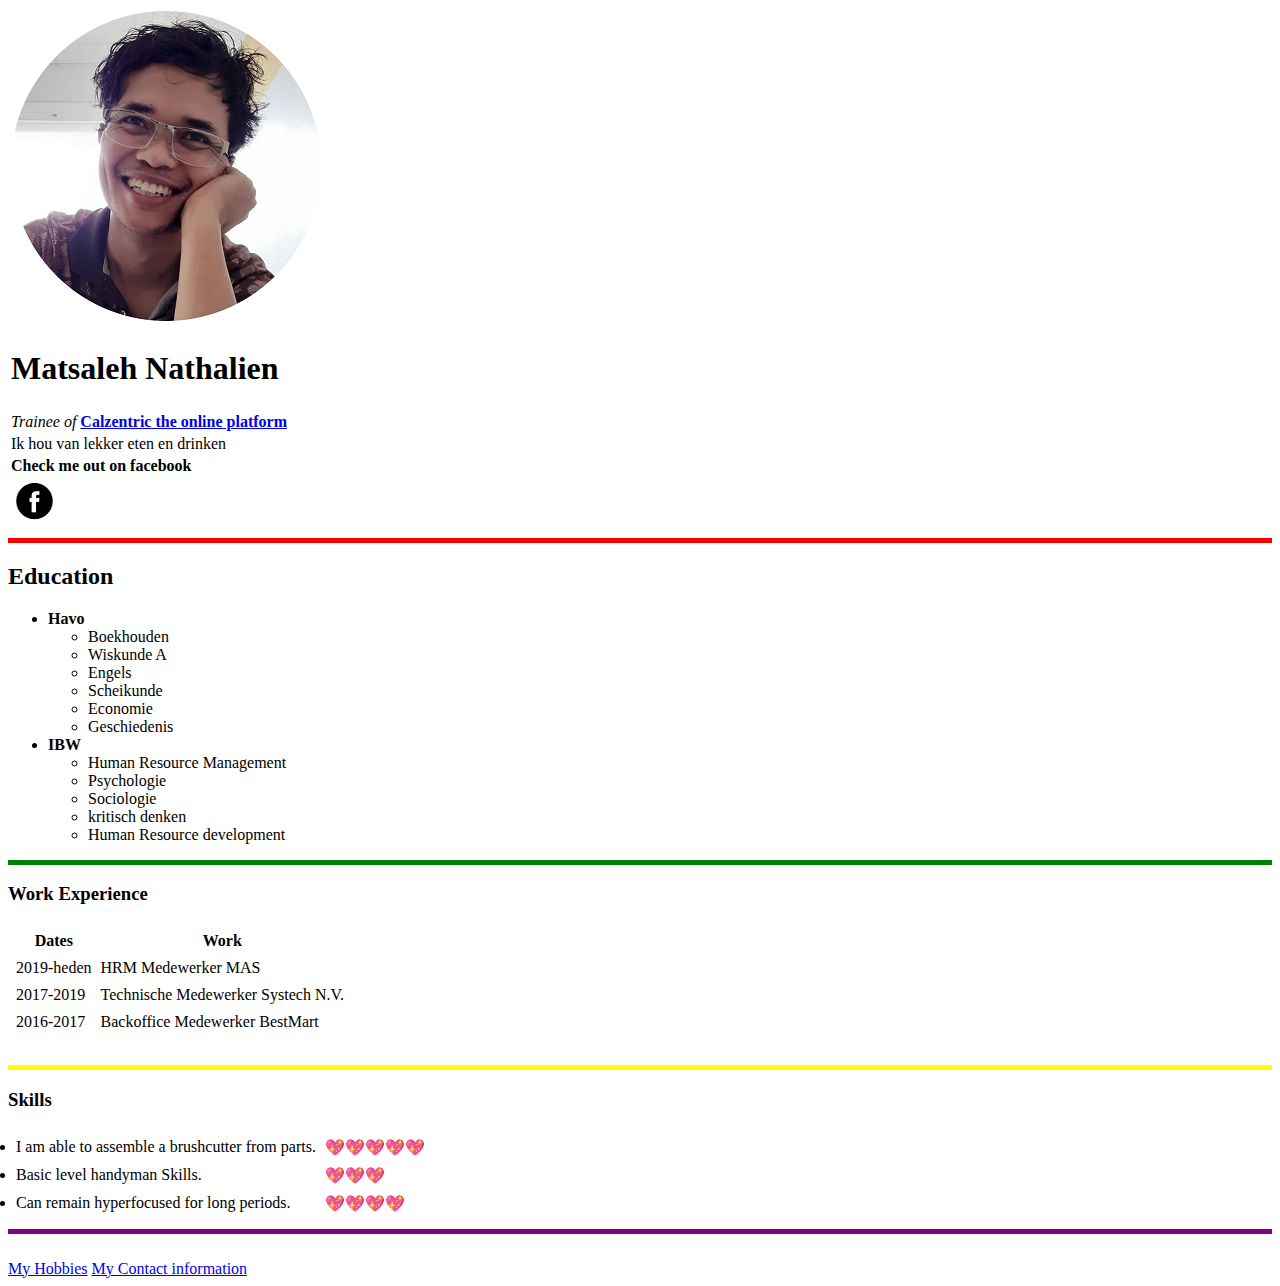
==== index.html @ 4a9077f5 "Add files via upload" ====
<!DOCTYPE html>
<html lang="en">
<head>
    <meta charset="UTF-8">
    <title>Matsaleh's Personal Site </title>
    <link rel="apple-touch-icon" sizes="180x180" href="/images/apple-touch-icon.png">
    <link rel="icon" type="image/png" sizes="32x32" href="/images/favicon-32x32.png">
    <link rel="icon" type="image/png" sizes="16x16" href="/images/favicon-16x16.png">
    <link rel="manifest" href="images/site.webmanifest">
    <link rel="icon" type="image/x-icon" href="images/favicon_io/">
</head>

<body>
    <table>
<tr>
    <td><img src="images/Nathalien-modified.png" sizes="3"></td>
    <tr><td>
    <h1>Matsaleh Nathalien</h1></td></tr>
</tr> 
<tr><td>
    <i>Trainee of </i>   <strong><a href="https://www.facebook.com/grow.calzentric">Calzentric the online platform</a> </strong></td> 
</tr>
    <tr>
        <td>Ik hou van lekker eten en drinken</td>
    </tr>
    <tr>
        <td><strong>Check me out on facebook</strong></td>
    </tr> 
    <tr>
        <td><a href="https://www.facebook.com/nathalien.matsaleh"> <img src="images/facebook.png" alt=""></a>
    </td>
</tr>
</table>
    <hr size="5" color="red">
    <h2>Education</h2>
    <ul>
    <li><strong>Havo</strong></li>
    <ul>
        <li>Boekhouden</li>
        <li>Wiskunde A</li>
        <li>Engels</li>
        <li>Scheikunde</li>
        <li>Economie</li>
        <li>Geschiedenis</li>
    </ul>
    <li><strong>IBW</strong></li>
    <ul>
        <li>Human Resource Management</li>
        <li>Psychologie</li>
        <li>Sociologie</li>
        <Li>kritisch denken</Li>
        <li>Human Resource development</li>
    </ul>
    </ul>   
 <hr size="5" color="green">
    <h3>Work Experience</h3>
 <table cellspacing="7">
    <thead>
        <tr><th>Dates</th>
            <th>Work</th>
        </tr>
    </thead>
    <tbody>
        <tfoot>
            <tr>
                <td>2019-heden</td>
                <td>HRM Medewerker MAS</td>
            </tr>
            <tr>
                <td>2017-2019</td>
                <td>Technische Medewerker Systech N.V.</td>
            </tr>
            <tr>
                <td>2016-2017</td>
                <td>Backoffice Medewerker BestMart </td>
            </tr>
        </tfoot>
    </tbody>
</table>
<br>
<hr size="5" color="Yellow">
<h3>Skills</h3>
<table cellspacing="7">
    <tbody>
        <tfoot>
            <ul><tr><td><li>I am able to assemble a brushcutter from parts.</li></td>
                <td>💖💖💖💖💖</td>
            </tr>
            <tr><td><li>Basic level handyman Skills.</li></td>
                <td>💖💖💖</td>
            </tr>
            <tr><td><li>Can remain hyperfocused for long periods.</li></td>
            <td>💖💖💖💖</td>
        </tr></ul>           
        </tfoot>
    </tbody>
</table>
<hr size="5" color="purple">
<br>
  <a href="Hobbies.html">My Hobbies</a>
  <a href="contact-me.html">My Contact information</a>
 </body>
</html>
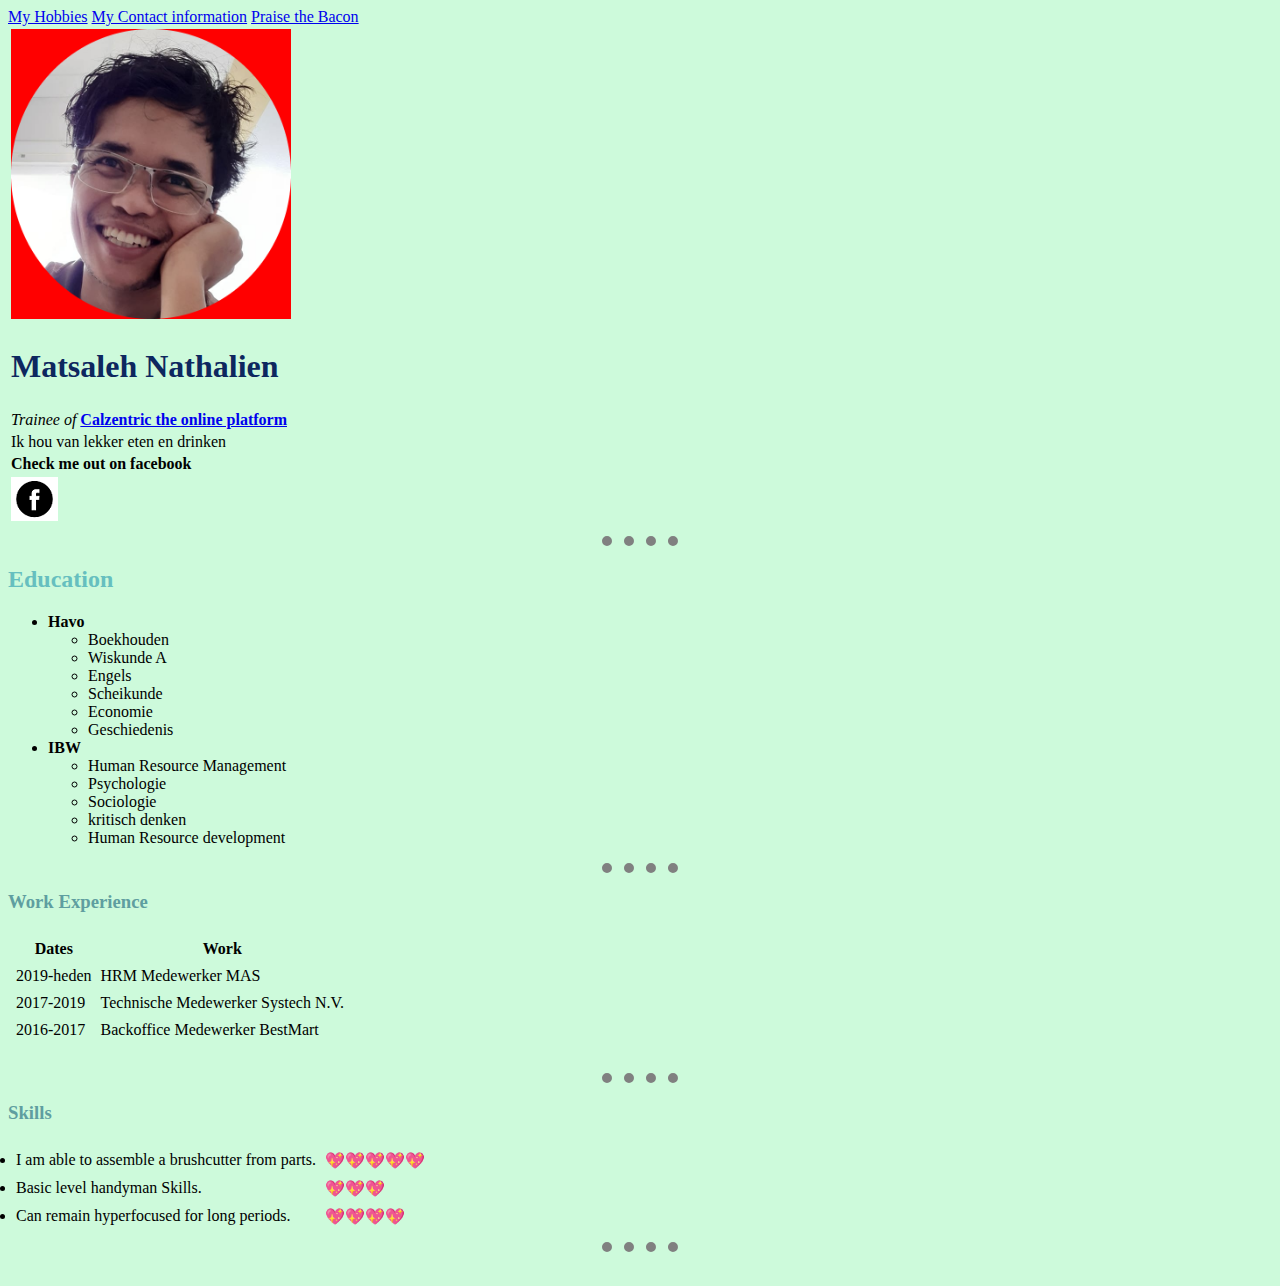
==== commit c4b44cda: "Add files via upload" ====
--- a/index.html
+++ b/index.html
@@ -2,18 +2,24 @@
 <html lang="en">
 <head>
     <meta charset="UTF-8">
+    <meta name="viewport" content="width=device-width, initial-scale=1.0">
     <title>Matsaleh's Personal Site </title>
-    <link rel="apple-touch-icon" sizes="180x180" href="/images/apple-touch-icon.png">
-    <link rel="icon" type="image/png" sizes="32x32" href="/images/favicon-32x32.png">
-    <link rel="icon" type="image/png" sizes="16x16" href="/images/favicon-16x16.png">
-    <link rel="manifest" href="images/site.webmanifest">
-    <link rel="icon" type="image/x-icon" href="images/favicon_io/">
+    <link rel="icon" href="images/favicon.ico">
+
+<link rel="stylesheet" href="CSS/styles.css">
+
 </head>
 
-<body>
+<body> 
+    
+    <a href="Hobbies.html">My Hobbies</a>
+    <a href="contact-me.html">My Contact information</a>
+    <a href="bacon.html">Praise the Bacon</a>
+    <br>
+
     <table>
 <tr>
-    <td><img src="images/Nathalien-modified.png" sizes="3"></td>
+    <td><img src="images/Nathalien-modified.png" style="height: 290px;width: 280px;;"></td>
     <tr><td>
     <h1>Matsaleh Nathalien</h1></td></tr>
 </tr> 
@@ -27,11 +33,13 @@
         <td><strong>Check me out on facebook</strong></td>
     </tr> 
     <tr>
-        <td><a href="https://www.facebook.com/nathalien.matsaleh"> <img src="images/facebook.png" alt=""></a>
+        <td><a href="https://www.facebook.com/nathalien.matsaleh"> <img src="images/facebook.png"></a>
     </td>
 </tr>
 </table>
-    <hr size="5" color="red">
+
+    <hr>
+
     <h2>Education</h2>
     <ul>
     <li><strong>Havo</strong></li>
@@ -51,8 +59,10 @@
         <Li>kritisch denken</Li>
         <li>Human Resource development</li>
     </ul>
-    </ul>   
- <hr size="5" color="green">
+    </ul> 
+
+ <hr>
+
     <h3>Work Experience</h3>
  <table cellspacing="7">
     <thead>
@@ -78,7 +88,9 @@
     </tbody>
 </table>
 <br>
-<hr size="5" color="Yellow">
+
+<hr>
+
 <h3>Skills</h3>
 <table cellspacing="7">
     <tbody>
@@ -95,9 +107,10 @@
         </tfoot>
     </tbody>
 </table>
-<hr size="5" color="purple">
+
+<hr>
+
 <br>
-  <a href="Hobbies.html">My Hobbies</a>
-  <a href="contact-me.html">My Contact information</a>
+
  </body>
 </html>--- a/CSS/styles.css
+++ b/CSS/styles.css
@@ -0,0 +1,29 @@
+/******Tag selector****/
+
+body{background-color:#CDFADB;}
+
+h1{color: #0d275f;}
+
+h2{color: #66BFBF;}
+
+h3{color: cadetblue;}
+
+hr{border-style: none;
+   border-top-style: dotted;
+   border-color: grey;
+   border-width: 10px;
+   width: 6%;}
+
+img{background-color: red;
+}
+
+/******Class Selector******/
+.bacon{background-color:red;}
+.broccoli{background-color: #ffa500;}
+.ciculair{border-radius: 100%;}
+
+
+
+/*****ID Selectors*****/
+*#header{color: red;
+font-size: 500%;}